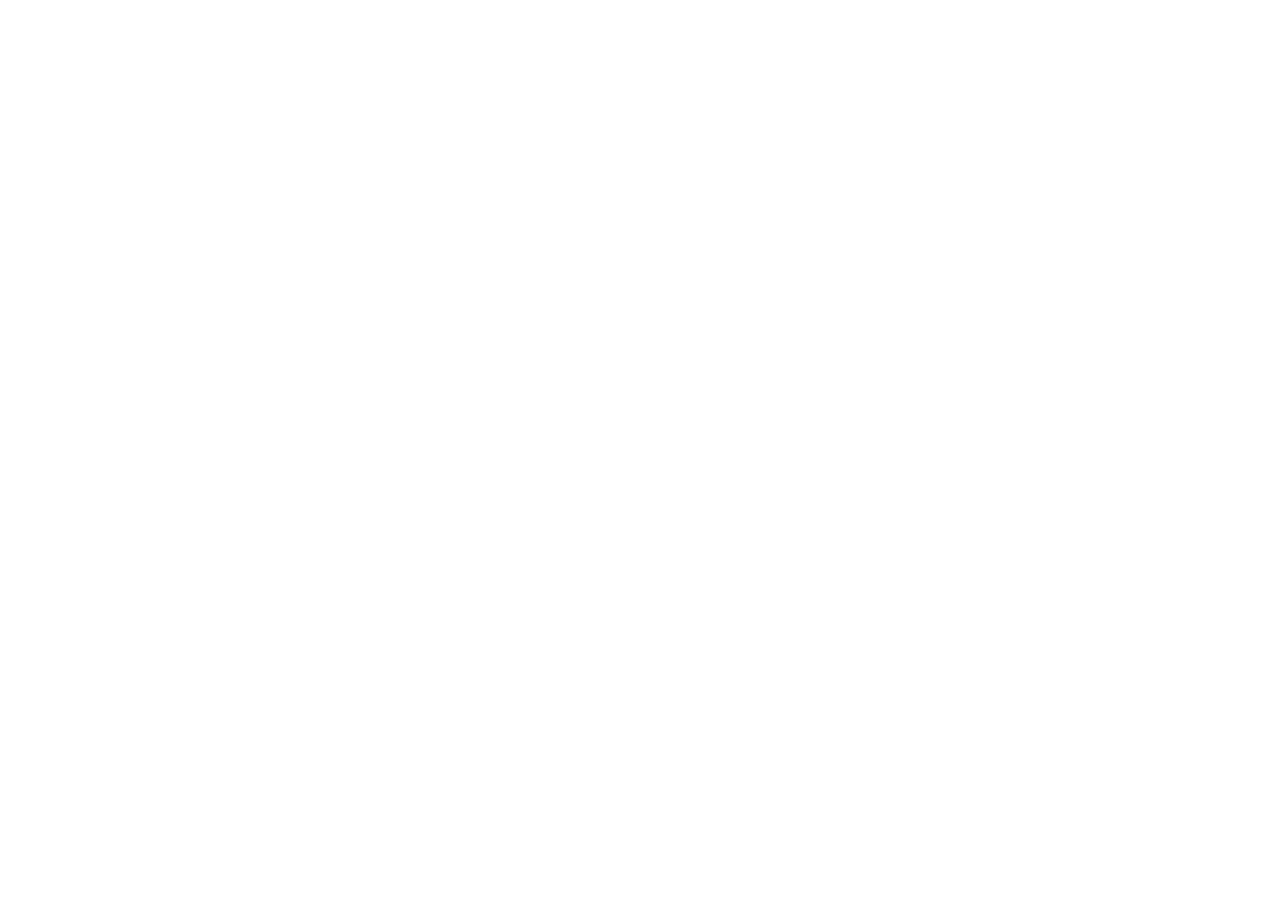
==== vbs-infinity-frontier-v0.2/index.html @ 5dbbe757 "Add Infinity Frontier v0.2 modular entry" ====
<!doctype html>
<html lang="en">
<head>
<meta charset="utf-8">
<meta name="viewport" content="width=device-width,initial-scale=1,viewport-fit=cover,user-scalable=no">
<meta name="theme-color" content="#050913">
<title>VBS Infinity Frontier v0.2 Modular</title>
<link rel="stylesheet" href="./styles.css">
</head>
<body>
<canvas id="game"></canvas>
<div id="hud"></div>
<div id="bottom"></div>
<div id="buildMenu" class="buildMenu hidden"></div>
<div id="toast" class="toast hidden"></div>
<div id="overlay" class="overlay"></div>
<script type="module" src="./src/main.js"></script>
</body>
</html>
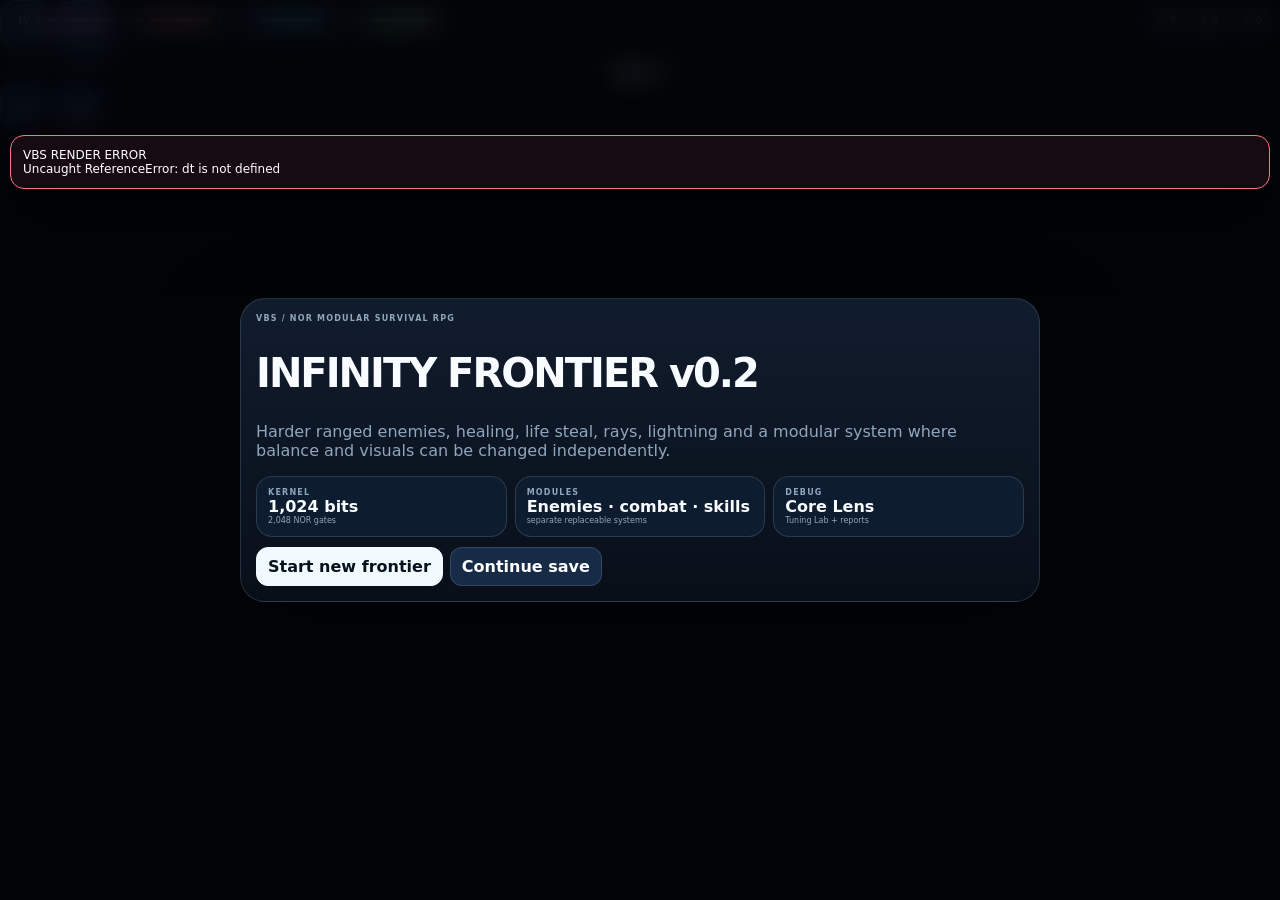
==== commit 961a31b7: "Fix Infinity Frontier iPhone rendering bootstrap and HUD" ====
--- a/vbs-infinity-frontier-v0.2/index.html
+++ b/vbs-infinity-frontier-v0.2/index.html
@@ -6,6 +6,8 @@
 <meta name="theme-color" content="#050913">
 <title>VBS Infinity Frontier v0.2 Modular</title>
 <link rel="stylesheet" href="./styles.css">
+<link rel="stylesheet" href="./mobile-fix.css">
+<script src="./src/polyfills.js"></script>
 </head>
 <body>
 <canvas id="game"></canvas>
--- a/vbs-infinity-frontier-v0.2/styles.css
+++ b/vbs-infinity-frontier-v0.2/styles.css
@@ -0,0 +1 @@
+:root{--bg:#050913;--panel:#0e1828;--panel2:#15263e;--line:rgba(179,219,255,.16);--text:#f8fbff;--muted:#90a6bc;--cyan:#72e7ff;--gold:#ffd36b;--green:#79e4ab;--red:#ff7388;--violet:#bd8cff;--orange:#ff9f64;--shadow:0 28px 90px rgba(0,0,0,.45)}*{box-sizing:border-box;-webkit-tap-highlight-color:transparent}html,body{margin:0;width:100%;height:100%;overflow:hidden;background:var(--bg);color:var(--text);font-family:Inter,system-ui,-apple-system,sans-serif}button,input,select{font:inherit}button{cursor:pointer}.hidden{display:none!important}#game{position:fixed;inset:0;width:100%;height:100%;touch-action:none}.hud{position:fixed;z-index:10;left:0;right:0;top:0;padding:max(8px,env(safe-area-inset-top)) 9px 0;pointer-events:none}.hudRow{display:flex;justify-content:space-between;align-items:start;gap:7px}.cluster{display:flex;gap:5px;flex-wrap:wrap}.pill{pointer-events:auto;display:flex;gap:5px;align-items:center;padding:6px 8px;border:1px solid var(--line);border-radius:999px;background:rgba(6,13,23,.75);backdrop-filter:blur(10px);font-size:9px}.pill b{font-size:10px}.bar{width:65px;height:6px;background:rgba(255,255,255,.09);border-radius:999px;overflow:hidden}.fill{height:100%;border-radius:inherit}.hp{background:linear-gradient(90deg,#ff697b,#ff9d66)}.shield{background:linear-gradient(90deg,#68baff,#72e7ff)}.xp{background:linear-gradient(90deg,#aa82ff,#ef9bff)}.base{background:linear-gradient(90deg,#79e4ab,#e1f57e)}.wave{position:fixed;z-index:11;left:50%;top:68px;transform:translateX(-50%);font-size:12px;font-weight:1000;letter-spacing:.08em;text-shadow:0 3px 18px #000;pointer-events:none}.bottom{position:fixed;z-index:12;left:0;right:0;bottom:0;padding:0 8px max(8px,env(safe-area-inset-bottom));display:flex;justify-content:space-between;align-items:end;gap:6px;pointer-events:none}.controls{display:flex;gap:6px;pointer-events:auto}.round{width:49px;height:49px;border-radius:16px;border:1px solid var(--line);background:rgba(17,32,53,.88);backdrop-filter:blur(12px);color:#fff;font-size:18px;font-weight:900}.round.big{width:59px;height:59px;border-radius:20px}.round.ready{outline:1px solid var(--violet);box-shadow:0 0 28px rgba(189,140,255,.22)}.tip{font-size:8px;color:var(--muted);padding:6px 8px;border:1px solid rgba(255,255,255,.07);border-radius:999px;background:rgba(4,8,14,.65)}.toast{position:fixed;z-index:100;left:50%;top:20%;transform:translate(-50%,-50%);padding:9px 13px;border-radius:999px;background:#112d4b;border:1px solid rgba(114,231,255,.34);font-weight:900;font-size:10px;box-shadow:var(--shadow)}.overlay{position:fixed;z-index:70;inset:0;background:rgba(3,6,11,.76);backdrop-filter:blur(13px);display:grid;place-items:center;padding:13px}.overlay:empty{display:none}.panel{width:min(800px,100%);max-height:89vh;overflow:auto;padding:15px;border:1px solid var(--line);border-radius:25px;background:linear-gradient(180deg,#111c2d,#080f19);box-shadow:var(--shadow)}.eyebrow{text-transform:uppercase;letter-spacing:.15em;color:var(--muted);font-size:8px;font-weight:900}.muted{color:var(--muted)}.small{font-size:10px}.tiny{font-size:8px}.row{display:flex;gap:7px;align-items:center;flex-wrap:wrap}.between{justify-content:space-between}.stack{display:grid;gap:8px}.grid2{display:grid;grid-template-columns:repeat(2,minmax(0,1fr));gap:8px}.grid3{display:grid;grid-template-columns:repeat(3,minmax(0,1fr));gap:8px}.card{padding:11px;border:1px solid var(--line);border-radius:16px;background:#0e1c2f}.btn{border:1px solid var(--line);border-radius:12px;background:#172b47;color:#fff;padding:9px 11px;font-weight:900}.btn.primary{background:#f0faff;color:#06111c;border-color:#f0faff}.btn.gold{background:var(--gold);color:#15110a;border-color:var(--gold)}.btn.good{background:rgba(121,228,171,.12);border-color:rgba(121,228,171,.3)}.btn.bad{background:rgba(255,115,136,.12);border-color:rgba(255,115,136,.3)}.kpi{font-size:27px;font-weight:1000;letter-spacing:-.04em}.tabs{display:flex;gap:5px;overflow:auto}.tab{white-space:nowrap}.buildMenu{position:fixed;z-index:40;left:50%;bottom:78px;transform:translateX(-50%);width:min(430px,calc(100vw - 16px));padding:9px;border:1px solid var(--line);border-radius:19px;background:rgba(8,15,25,.96);backdrop-filter:blur(15px);box-shadow:var(--shadow)}.buildGrid{display:grid;grid-template-columns:repeat(5,1fr);gap:5px}.buildOpt{border:1px solid var(--line);border-radius:11px;background:#10213a;color:#fff;padding:7px 3px;font-size:7px;font-weight:900}.buildOpt span{display:block;font-size:16px;margin-bottom:2px}.shopGrid{display:grid;grid-template-columns:repeat(2,minmax(0,1fr));gap:7px}.shop{padding:10px;border:1px solid var(--line);border-radius:14px;background:#0c1a2c}.shop b{display:block}.shop p{font-size:8px;color:var(--muted);min-height:24px}.skill{border:1px solid rgba(189,140,255,.3);border-radius:16px;background:linear-gradient(180deg,rgba(66,42,94,.56),rgba(18,17,32,.9));padding:12px;text-align:left;color:#fff}.skill b{display:block;font-size:13px}.skill span{display:block;font-size:8px;color:#d8c8f7;margin-top:4px}.report{width:100%;min-height:245px;border:1px solid var(--line);border-radius:12px;background:#02060c;color:#b8cade;padding:9px;font:9px ui-monospace,SFMono-Regular,Menlo,monospace}.toggle{display:flex;align-items:center;justify-content:space-between;gap:10px;padding:9px;border:1px solid var(--line);border-radius:12px;background:#0c1a2c}@media(max-width:580px){.grid2,.grid3{grid-template-columns:1fr}.shopGrid{grid-template-columns:1fr 1fr}.pill{padding:5px 6px;font-size:8px}.bar{width:48px}.buildGrid{grid-template-columns:repeat(5,1fr)}}
--- a/vbs-infinity-frontier-v0.2/mobile-fix.css
+++ b/vbs-infinity-frontier-v0.2/mobile-fix.css
@@ -0,0 +1,12 @@
+@media(max-width:430px){
+  .hud{padding:max(7px,env(safe-area-inset-top)) 7px 0}
+  .hudRow{display:grid;grid-template-columns:1fr auto;gap:5px;align-items:start}
+  .hudRow>.cluster:first-child{display:grid;grid-template-columns:auto auto;gap:4px}
+  .hudRow>.cluster:last-child{display:grid;grid-template-columns:repeat(2,auto);justify-content:end;gap:4px}
+  .pill{min-height:31px;padding:5px 7px;font-size:8px}
+  .pill b{font-size:9px}.bar{width:54px}
+  .wave{top:94px;font-size:10px;background:rgba(4,9,16,.58);border:1px solid rgba(255,255,255,.07);padding:5px 9px;border-radius:999px}
+  .tip{display:none}
+  .bottom{padding-bottom:max(8px,env(safe-area-inset-bottom))}
+  .round{width:50px;height:50px}.round.big{width:58px;height:58px}
+}
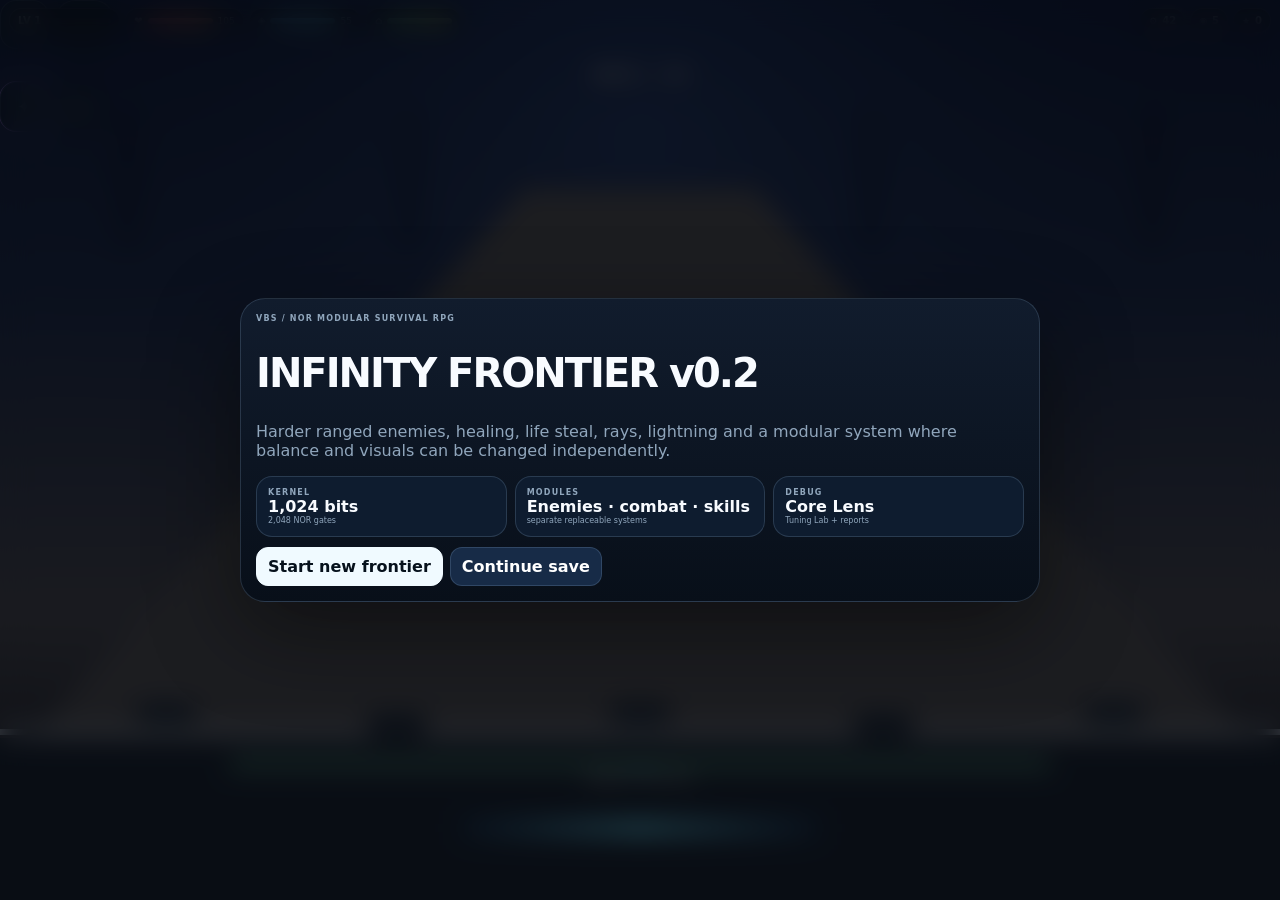
==== commit 91aff153: "Fix Safari dt crash and make Infinity Frontier installable" ====
--- a/vbs-infinity-frontier-v0.2/index.html
+++ b/vbs-infinity-frontier-v0.2/index.html
@@ -4,10 +4,16 @@
 <meta charset="utf-8">
 <meta name="viewport" content="width=device-width,initial-scale=1,viewport-fit=cover,user-scalable=no">
 <meta name="theme-color" content="#050913">
-<title>VBS Infinity Frontier v0.2 Modular</title>
+<meta name="apple-mobile-web-app-capable" content="yes">
+<meta name="apple-mobile-web-app-status-bar-style" content="black-translucent">
+<meta name="apple-mobile-web-app-title" content="Infinity Frontier">
+<title>VBS Infinity Frontier v0.2 App</title>
+<link rel="manifest" href="./manifest.webmanifest">
+<link rel="apple-touch-icon" href="./icon.svg">
 <link rel="stylesheet" href="./styles.css">
 <link rel="stylesheet" href="./mobile-fix.css">
 <script src="./src/polyfills.js"></script>
+<script>var dt=0;</script>
 </head>
 <body>
 <canvas id="game"></canvas>
@@ -17,5 +23,10 @@
 <div id="toast" class="toast hidden"></div>
 <div id="overlay" class="overlay"></div>
 <script type="module" src="./src/main.js"></script>
+<script>
+if ('serviceWorker' in navigator) {
+  window.addEventListener('load', () => navigator.serviceWorker.register('./sw.js').catch(() => {}));
+}
+</script>
 </body>
 </html>
